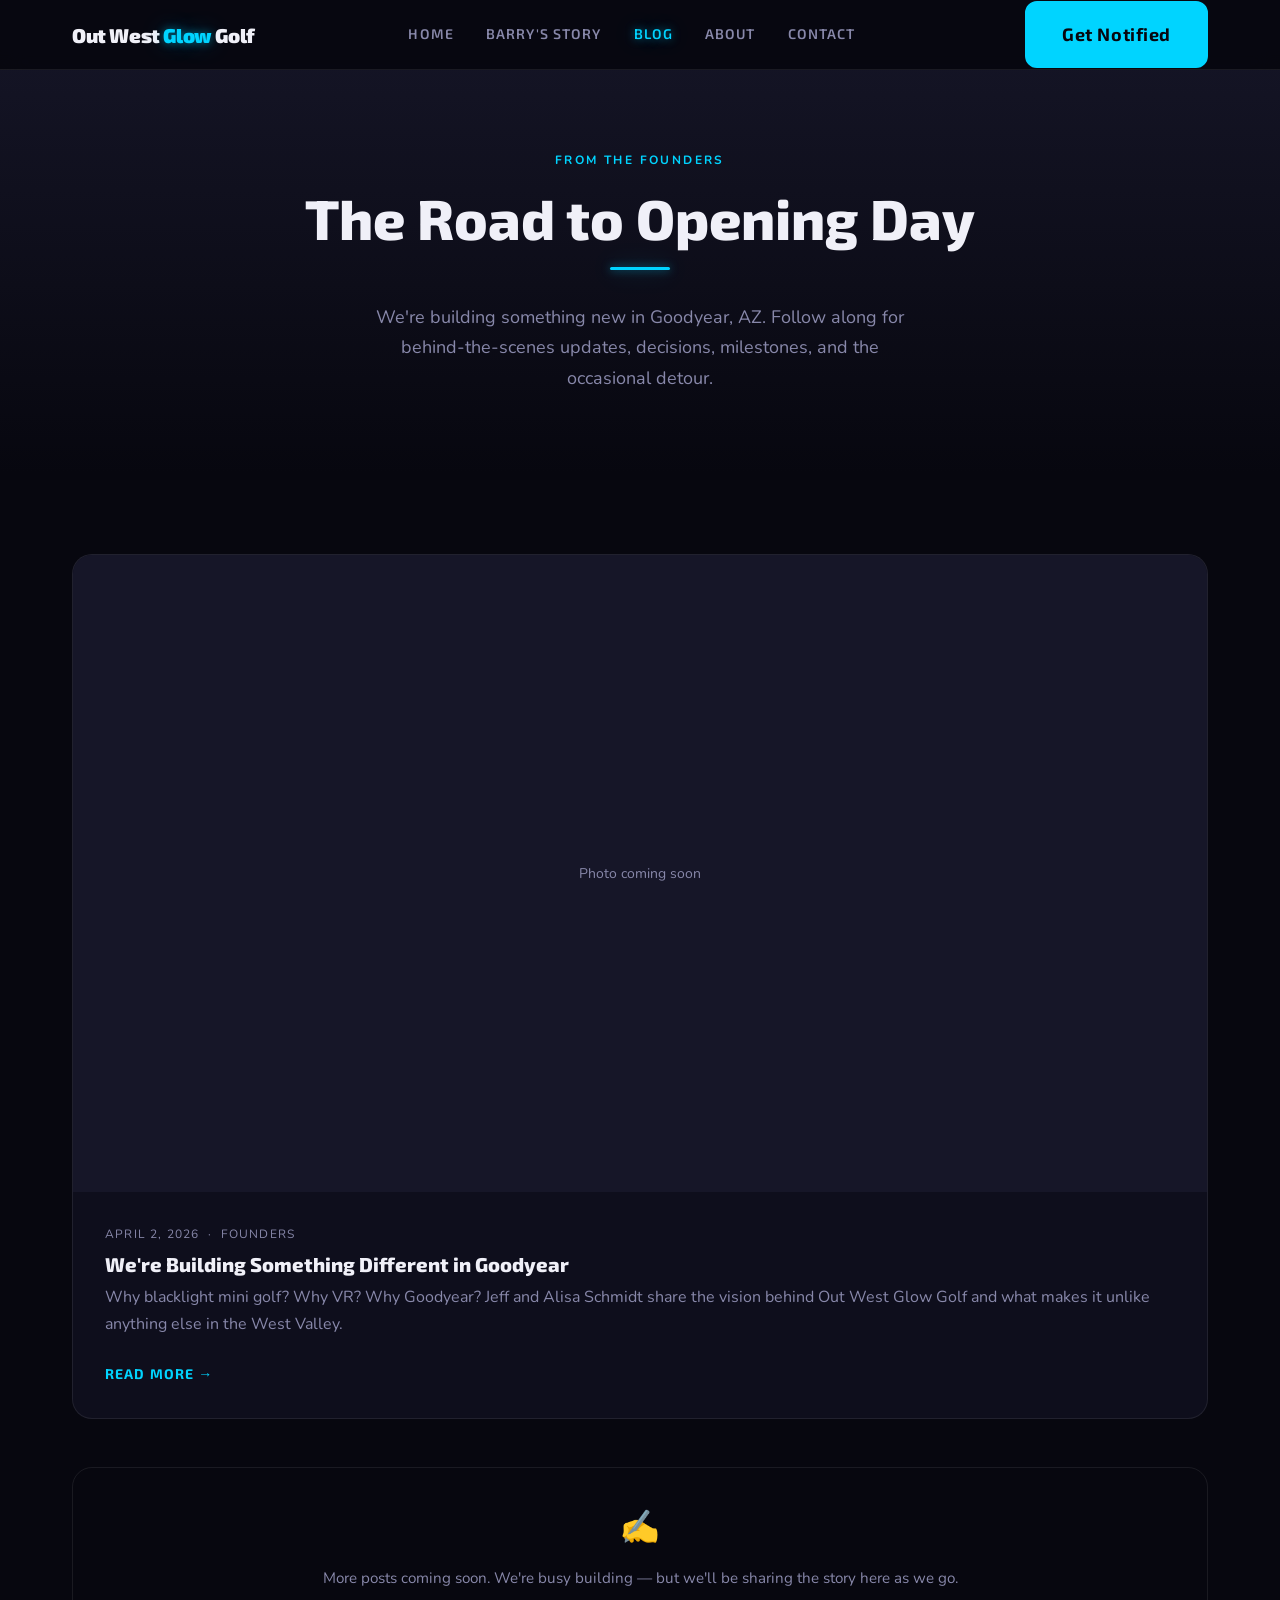
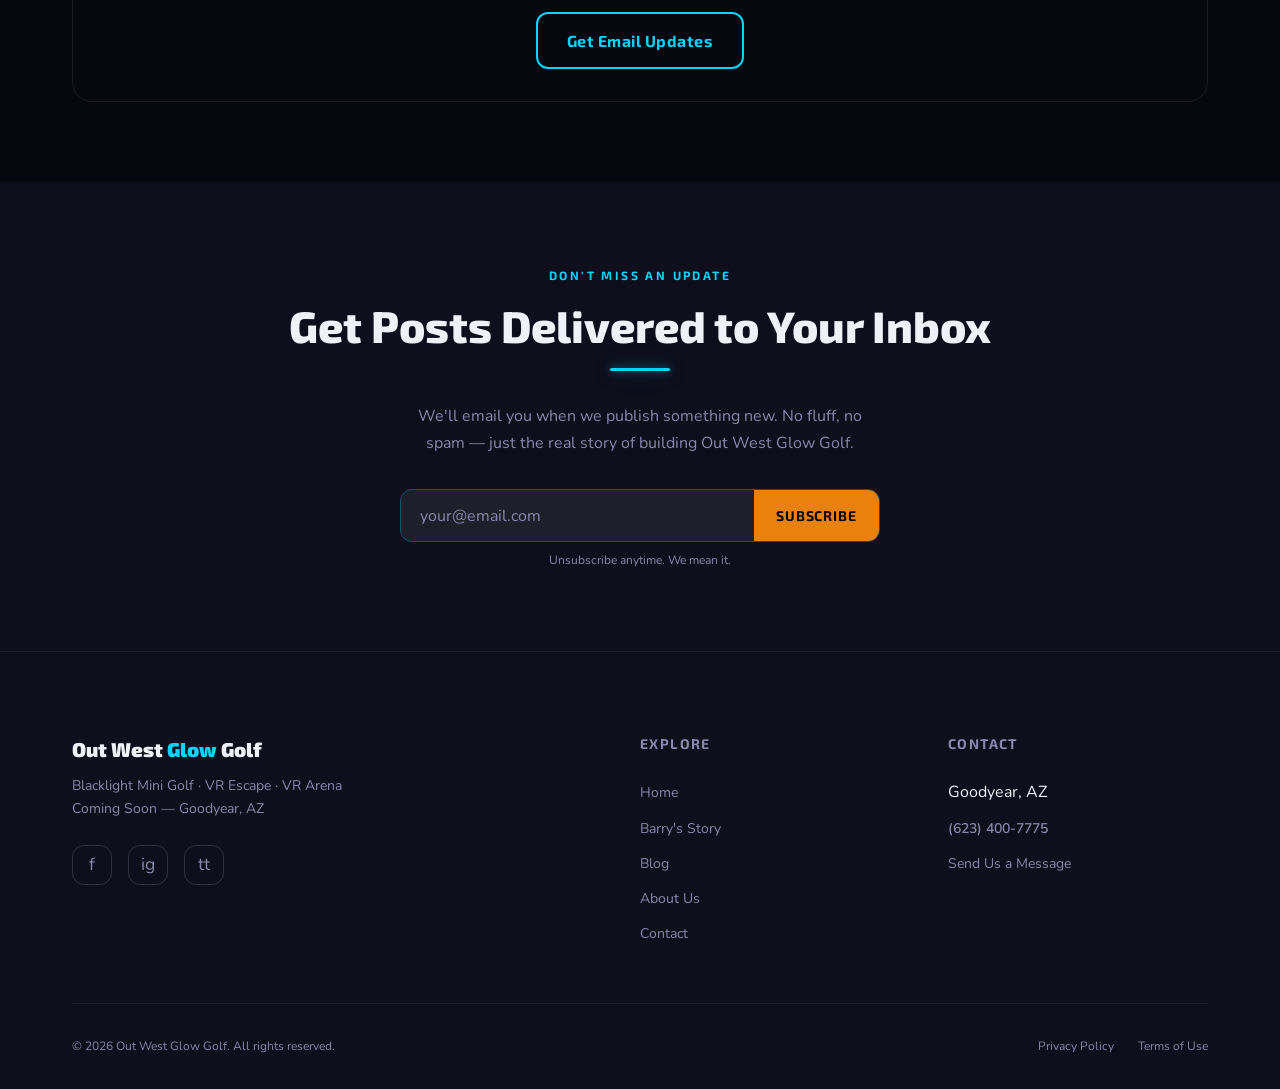
==== blog/index.html @ bdede393 "Initial site build for Out West Glow Golf Full static site with dark blacklight theme, mobile-first " ====
<!DOCTYPE html>
<html lang="en">
<head>
  <meta charset="UTF-8" />
  <meta name="viewport" content="width=device-width, initial-scale=1.0" />

  <!-- ── SEO ──────────────────────────────────────────────────── -->
  <title>Blog | Out West Glow Golf | Goodyear, AZ</title>
  <meta name="description" content="Follow the journey as Jeff and Alisa Schmidt build Out West Glow Golf — a blacklight mini golf and VR entertainment venue coming soon to Goodyear, AZ. Behind-the-scenes updates, news, and stories." />
  <meta name="robots" content="index, follow" />
  <link rel="canonical" href="https://www.outwestglowgolf.com/blog/" />

  <!-- ── Open Graph ────────────────────────────────────────────── -->
  <meta property="og:type"        content="website" />
  <meta property="og:url"         content="https://www.outwestglowgolf.com/blog/" />
  <meta property="og:title"       content="Blog | Out West Glow Golf — Goodyear, AZ" />
  <meta property="og:description" content="Follow the journey as we build blacklight mini golf and VR experiences in Goodyear, AZ." />

  <!-- ── Styles ────────────────────────────────────────────────── -->
  <link rel="stylesheet" href="../css/variables.css" />
  <link rel="stylesheet" href="../css/main.css" />
  <link rel="stylesheet" href="../css/animations.css" />
</head>
<body>

  <!-- ═══════════════════════════════════════════════════════════
       NAVIGATION
       ═══════════════════════════════════════════════════════════ -->
  <nav class="nav" role="navigation" aria-label="Main navigation">
    <div class="nav__inner">
      <a href="../index.html" class="nav__logo" aria-label="Out West Glow Golf Home">
        <span class="nav__logo-text">Out West <span>Glow</span> Golf</span>
      </a>
      <ul class="nav__links" role="list">
        <li><a href="../index.html">Home</a></li>
        <li><a href="../barry.html">Barry's Story</a></li>
        <li><a href="../blog/index.html" class="active">Blog</a></li>
        <li><a href="../about.html">About</a></li>
        <li><a href="../contact.html">Contact</a></li>
      </ul>
      <a href="../contact.html" class="btn btn--cta nav__cta">Get Notified</a>
      <button class="nav__hamburger" aria-label="Open menu" aria-expanded="false">
        <span></span><span></span><span></span>
      </button>
    </div>
  </nav>

  <div class="nav__mobile" role="dialog" aria-label="Mobile navigation">
    <a href="../index.html">Home</a>
    <a href="../barry.html">Barry's Story</a>
    <a href="../blog/index.html">Blog</a>
    <a href="../about.html">About</a>
    <a href="../contact.html">Contact</a>
    <a href="../contact.html" class="btn btn--cta">Get Notified</a>
  </div>

  <main>

    <!-- ═══════════════════════════════════════════════════════════
         PAGE HEADER
         ═══════════════════════════════════════════════════════════ -->
    <header class="page-header">
      <p class="page-header__eyebrow">From the Founders</p>
      <h1 class="page-header__title">The Road to Opening Day</h1>
      <span class="neon-line" aria-hidden="true"></span>
      <p class="page-header__subtitle">
        We're building something new in Goodyear, AZ. Follow along for behind-the-scenes
        updates, decisions, milestones, and the occasional detour.
      </p>
    </header>

    <!-- ═══════════════════════════════════════════════════════════
         BLOG POST LISTING
         To add a new post: copy one .blog-card article block,
         update the href, title, excerpt, and date.
         ═══════════════════════════════════════════════════════════ -->
    <section class="section" aria-labelledby="posts-title">
      <div class="container">
        <h2 class="visually-hidden" id="posts-title">All posts</h2>

        <div class="grid-3 reveal-group">

          <!-- ── POST 1 ── -->
          <article class="blog-card reveal">
            <div class="blog-card__image">
              <!-- <img src="../images/blog-welcome.jpg" alt="Jeff and Alisa Schmidt, founders of Out West Glow Golf" /> -->
              <span style="padding:2rem;color:var(--text-muted);font-size:0.875rem;text-align:center;">Photo coming soon</span>
            </div>
            <div class="blog-card__body">
              <p class="blog-card__meta">April 2, 2026 &nbsp;·&nbsp; Founders</p>
              <h3 class="blog-card__title">
                <a href="posts/welcome-to-out-west-glow-golf.html">
                  We're Building Something Different in Goodyear
                </a>
              </h3>
              <p class="blog-card__excerpt">
                Why blacklight mini golf? Why VR? Why Goodyear? Jeff and Alisa Schmidt
                share the vision behind Out West Glow Golf and what makes it unlike
                anything else in the West Valley.
              </p>
              <a href="posts/welcome-to-out-west-glow-golf.html" class="blog-card__read-more">Read More →</a>
            </div>
          </article>

          <!-- ── FUTURE POSTS placeholder ──
               Copy the article.blog-card block above for each new post.
               Suggested upcoming post topics:
                 - "Why We Chose VRCave for Our Escape Room"
                 - "Designing the Course: A Western Desert Theme That Actually Works"
                 - "What Barry the Burro Taught Us About Our Brand"
                 - "Choosing a Location: The West Valley Decision"
                 - "What to Expect at Out West Glow Golf on Opening Day"
          -->

        </div>

        <!-- Empty state — remove once more posts are added -->
        <div class="text-center" style="margin-top:3rem;padding:2rem;border:1px solid var(--border-subtle);border-radius:var(--radius-lg);" aria-live="polite">
          <p style="font-size:2rem;margin-bottom:0.75rem;" aria-hidden="true">✍️</p>
          <p style="color:var(--text-muted);font-size:0.95rem;">
            More posts coming soon. We're busy building — but we'll be sharing the story here as we go.
          </p>
          <a href="../contact.html" class="btn btn--outline" style="margin-top:1.25rem;">Get Email Updates</a>
        </div>

      </div>
    </section>

    <!-- ═══════════════════════════════════════════════════════════
         EMAIL SIGNUP
         ═══════════════════════════════════════════════════════════ -->
    <section class="section section--dark" aria-labelledby="blog-cta-title">
      <div class="container text-center">
        <div class="reveal">
          <p class="section-header__eyebrow">Don't Miss an Update</p>
          <h2 class="section-header__title" id="blog-cta-title">Get Posts Delivered to Your Inbox</h2>
          <span class="neon-line" aria-hidden="true"></span>
          <p style="color:var(--text-muted);margin-bottom:2rem;max-width:460px;margin-inline:auto;">
            We'll email you when we publish something new. No fluff, no spam —
            just the real story of building Out West Glow Golf.
          </p>
          <form class="email-signup" aria-label="Blog update signup">
            <input
              type="email"
              class="email-signup__input"
              placeholder="your@email.com"
              autocomplete="email"
              aria-label="Email address"
              required
            />
            <button type="submit" class="email-signup__btn">Subscribe</button>
          </form>
          <p class="email-signup__note">Unsubscribe anytime. We mean it.</p>
        </div>
      </div>
    </section>

  </main>

  <!-- ═══════════════════════════════════════════════════════════
       FOOTER
       ═══════════════════════════════════════════════════════════ -->
  <footer class="footer" role="contentinfo">
    <div class="container">
      <div class="footer__grid">
        <div>
          <p class="footer__brand-name">Out West <span>Glow</span> Golf</p>
          <p class="footer__tagline">Blacklight Mini Golf · VR Escape · VR Arena<br />Coming Soon — Goodyear, AZ</p>
          <div class="footer__social" aria-label="Social media links">
            <a href="#" aria-label="Facebook" rel="noopener">f</a>
            <a href="#" aria-label="Instagram" rel="noopener">ig</a>
            <a href="#" aria-label="TikTok" rel="noopener">tt</a>
          </div>
        </div>
        <div>
          <p class="footer__col-title">Explore</p>
          <ul class="footer__links" role="list">
            <li><a href="../index.html">Home</a></li>
            <li><a href="../barry.html">Barry's Story</a></li>
            <li><a href="../blog/index.html">Blog</a></li>
            <li><a href="../about.html">About Us</a></li>
            <li><a href="../contact.html">Contact</a></li>
          </ul>
        </div>
        <div>
          <p class="footer__col-title">Contact</p>
          <ul class="footer__links" role="list">
            <li>Goodyear, AZ</li>
            <li><a href="#" class="phone-link" data-p="NjIzLTQwMC03Nzc1" aria-label="Call Out West Glow Golf">Loading...</a></li>
            <li><a href="../contact.html">Send Us a Message</a></li>
          </ul>
        </div>
      </div>
      <div class="footer__bottom">
        <p class="footer__copy">&copy; <span id="year"></span> Out West Glow Golf. All rights reserved.</p>
        <nav class="footer__legal" aria-label="Legal links">
          <a href="#">Privacy Policy</a>
          <a href="#">Terms of Use</a>
        </nav>
      </div>
    </div>
  </footer>

  <script src="../js/main.js"></script>
  <script>document.getElementById('year').textContent = new Date().getFullYear();</script>
</body>
</html>
---- css/variables.css ----
/*
 * =============================================================
 *  OUT WEST GLOW GOLF — COLOR SCHEME & DESIGN TOKENS
 *  ─────────────────────────────────────────────────────────────
 *  TO RETHEME THE ENTIRE SITE: edit ONLY this file.
 *  Every color, glow, and font in the site references these
 *  CSS custom properties.
 *
 *  CURRENT STATUS: PLACEHOLDER COLORS — NOT FINAL
 *  Replace the values below once the official palette is chosen.
 * =============================================================
 */

:root {

  /* ─────────────────────────────────────────────
     BACKGROUNDS
     Dark theme required for blacklight/glow look
     ───────────────────────────────────────────── */
  --bg-base:        #07070f;   /* Page background — deepest dark */
  --bg-surface:     #0e0e1c;   /* Card / section background */
  --bg-elevated:    #161628;   /* Hover states, dropdowns */
  --bg-overlay:     rgba(7, 7, 15, 0.88); /* Hero overlays, modals */

  /* ─────────────────────────────────────────────
     BRAND COLORS — PLACEHOLDER — NOT FINAL
     Suggested starting point: desert sunset palette
     Options to explore:
       • Turquoise + Terracotta (Southwest traditional)
       • Electric Blue + Warm Gold (premium blacklight)
       • Neon Green + Deep Purple (classic glow golf)
     ───────────────────────────────────────────── */
  --brand-primary:    #e8820c;   /* PLACEHOLDER: warm amber / desert orange */
  --brand-secondary:  #7c3aed;   /* PLACEHOLDER: deep UV purple */
  --brand-accent:     #00d4ff;   /* PLACEHOLDER: neon cyan / blacklight glow */
  --brand-highlight:  #ff4f8b;   /* PLACEHOLDER: hot pink pop accent */

  /* ─────────────────────────────────────────────
     GLOW / NEON EFFECTS
     Shadow values for text-shadow and box-shadow
     ───────────────────────────────────────────── */
  --glow-primary:   0 0 8px rgba(232, 130, 12, 0.5),
                    0 0 24px rgba(232, 130, 12, 0.3);
  --glow-secondary: 0 0 8px rgba(124, 58, 237, 0.5),
                    0 0 24px rgba(124, 58, 237, 0.3);
  --glow-accent:    0 0 8px rgba(0, 212, 255, 0.5),
                    0 0 24px rgba(0, 212, 255, 0.3);
  --glow-white:     0 0 8px rgba(255, 255, 255, 0.4),
                    0 0 20px rgba(255, 255, 255, 0.2);

  /* ─────────────────────────────────────────────
     TEXT
     ───────────────────────────────────────────── */
  --text-primary:   #f0f0f8;   /* Main body text */
  --text-muted:     #8888aa;   /* Secondary / helper text */
  --text-faint:     #44445a;   /* Dividers, placeholders */
  --text-inverse:   #07070f;   /* Text on light/colored backgrounds */
  --text-link:      var(--brand-accent);

  /* ─────────────────────────────────────────────
     BUTTONS
     ───────────────────────────────────────────── */
  --btn-primary-bg:    var(--brand-primary);
  --btn-primary-text:  var(--text-inverse);
  --btn-primary-hover: #ff9a20;   /* Lighter on hover */

  --btn-secondary-bg:    transparent;
  --btn-secondary-border: var(--brand-accent);
  --btn-secondary-text:   var(--brand-accent);
  --btn-secondary-hover-bg: rgba(0, 212, 255, 0.12);

  --btn-cta-bg:    var(--brand-accent);
  --btn-cta-text:  var(--text-inverse);
  --btn-cta-hover: #33dcff;

  /* ─────────────────────────────────────────────
     UI ELEMENTS
     ───────────────────────────────────────────── */
  --border-subtle:  rgba(255, 255, 255, 0.08);
  --border-visible: rgba(255, 255, 255, 0.15);
  --border-accent:  rgba(0, 212, 255, 0.35);

  --radius-sm:  6px;
  --radius-md:  12px;
  --radius-lg:  20px;
  --radius-xl:  32px;

  /* ─────────────────────────────────────────────
     TYPOGRAPHY
     ───────────────────────────────────────────── */
  --font-display: 'Exo 2', 'Arial Black', sans-serif;  /* Headlines */
  --font-body:    'Nunito', 'Segoe UI', sans-serif;     /* Body text */
  --font-mono:    'Courier New', monospace;

  --text-xs:   0.75rem;   /*  12px */
  --text-sm:   0.875rem;  /*  14px */
  --text-base: 1rem;      /*  16px */
  --text-lg:   1.125rem;  /*  18px */
  --text-xl:   1.25rem;   /*  20px */
  --text-2xl:  1.5rem;    /*  24px */
  --text-3xl:  1.875rem;  /*  30px */
  --text-4xl:  2.25rem;   /*  36px */
  --text-5xl:  3rem;      /*  48px */
  --text-6xl:  3.75rem;   /*  60px */

  /* ─────────────────────────────────────────────
     SPACING
     ───────────────────────────────────────────── */
  --space-xs:  0.5rem;
  --space-sm:  1rem;
  --space-md:  1.5rem;
  --space-lg:  2rem;
  --space-xl:  3rem;
  --space-2xl: 5rem;
  --space-3xl: 8rem;

  --section-py: var(--space-2xl);  /* Vertical padding for page sections */
  --max-width:  1200px;
  --content-width: 780px;

  /* ─────────────────────────────────────────────
     TRANSITIONS
     ───────────────────────────────────────────── */
  --transition-fast:   150ms ease;
  --transition-base:   250ms ease;
  --transition-slow:   400ms ease;

  /* ─────────────────────────────────────────────
     NAV
     ───────────────────────────────────────────── */
  --nav-height: 70px;
  --nav-bg:     rgba(7, 7, 15, 0.95);
  --nav-border: var(--border-subtle);

}
---- css/main.css ----
/* ============================================================
 *  OUT WEST GLOW GOLF — MAIN STYLESHEET
 *  All color values come from variables.css — do not hardcode
 *  colors here. To retheme the site, edit variables.css only.
 * ============================================================ */

@import url('https://fonts.googleapis.com/css2?family=Exo+2:wght@400;600;700;800;900&family=Nunito:wght@400;500;600;700&display=swap');
@import url('variables.css');

/* ─────────────────────────────────────────────────────────────
   RESET & BASE
   ───────────────────────────────────────────────────────────── */
*, *::before, *::after {
  box-sizing: border-box;
  margin: 0;
  padding: 0;
}

html {
  scroll-behavior: smooth;
  font-size: 16px;
}

body {
  font-family: var(--font-body);
  font-size: var(--text-base);
  color: var(--text-primary);
  background-color: var(--bg-base);
  line-height: 1.7;
  overflow-x: hidden;
}

img {
  max-width: 100%;
  height: auto;
  display: block;
}

a {
  color: var(--text-link);
  text-decoration: none;
  transition: color var(--transition-fast);
}

a:hover {
  color: var(--brand-accent);
}

ul {
  list-style: none;
}

/* ─────────────────────────────────────────────────────────────
   TYPOGRAPHY HELPERS
   ───────────────────────────────────────────────────────────── */
h1, h2, h3, h4, h5, h6 {
  font-family: var(--font-display);
  font-weight: 800;
  line-height: 1.15;
  color: var(--text-primary);
}

.glow-text {
  color: var(--brand-accent);
  text-shadow: var(--glow-accent);
}

.glow-primary {
  color: var(--brand-primary);
  text-shadow: var(--glow-primary);
}

.text-muted {
  color: var(--text-muted);
}

.text-center { text-align: center; }
.text-left   { text-align: left;   }

/* ─────────────────────────────────────────────────────────────
   LAYOUT
   ───────────────────────────────────────────────────────────── */
.container {
  width: 100%;
  max-width: var(--max-width);
  margin-inline: auto;
  padding-inline: var(--space-lg);
}

.container--narrow {
  max-width: var(--content-width);
  margin-inline: auto;
  padding-inline: var(--space-lg);
}

.section {
  padding-block: var(--section-py);
}

.section--dark {
  background-color: var(--bg-surface);
}

.section--accent {
  background-color: var(--bg-elevated);
}

/* Grid helpers */
.grid-2 {
  display: grid;
  grid-template-columns: repeat(auto-fit, minmax(280px, 1fr));
  gap: var(--space-lg);
}

.grid-3 {
  display: grid;
  grid-template-columns: repeat(auto-fit, minmax(240px, 1fr));
  gap: var(--space-lg);
}

.grid-4 {
  display: grid;
  grid-template-columns: repeat(auto-fit, minmax(200px, 1fr));
  gap: var(--space-md);
}

/* ─────────────────────────────────────────────────────────────
   BUTTONS
   ───────────────────────────────────────────────────────────── */
.btn {
  display: inline-flex;
  align-items: center;
  gap: 0.5rem;
  font-family: var(--font-display);
  font-weight: 700;
  font-size: var(--text-base);
  padding: 0.8rem 1.8rem;
  border-radius: var(--radius-md);
  border: 2px solid transparent;
  cursor: pointer;
  transition: all var(--transition-base);
  text-decoration: none;
  white-space: nowrap;
  letter-spacing: 0.03em;
}

.btn--primary {
  background-color: var(--btn-primary-bg);
  color: var(--btn-primary-text);
  border-color: var(--btn-primary-bg);
}

.btn--primary:hover {
  background-color: var(--btn-primary-hover);
  border-color: var(--btn-primary-hover);
  color: var(--btn-primary-text);
  box-shadow: var(--glow-primary);
  transform: translateY(-2px);
}

.btn--cta {
  background-color: var(--btn-cta-bg);
  color: var(--btn-cta-text);
  border-color: var(--btn-cta-bg);
  font-size: var(--text-lg);
  padding: 1rem 2.2rem;
}

.btn--cta:hover {
  background-color: var(--btn-cta-hover);
  border-color: var(--btn-cta-hover);
  color: var(--btn-cta-text);
  box-shadow: var(--glow-accent);
  transform: translateY(-2px);
}

.btn--outline {
  background-color: var(--btn-secondary-bg);
  color: var(--btn-secondary-text);
  border-color: var(--btn-secondary-border);
}

.btn--outline:hover {
  background-color: var(--btn-secondary-hover-bg);
  color: var(--btn-secondary-text);
  box-shadow: var(--glow-accent);
  transform: translateY(-2px);
}

.btn--ghost {
  background: transparent;
  color: var(--text-muted);
  border-color: var(--border-visible);
}

.btn--ghost:hover {
  color: var(--text-primary);
  border-color: var(--brand-accent);
}

/* ─────────────────────────────────────────────────────────────
   NAVIGATION
   ───────────────────────────────────────────────────────────── */
.nav {
  position: fixed;
  top: 0;
  left: 0;
  right: 0;
  z-index: 1000;
  height: var(--nav-height);
  background-color: var(--nav-bg);
  border-bottom: 1px solid var(--nav-border);
  backdrop-filter: blur(12px);
  -webkit-backdrop-filter: blur(12px);
  transition: background-color var(--transition-base),
              border-color var(--transition-base);
}

.nav.scrolled {
  background-color: rgba(7, 7, 15, 0.98);
  border-bottom-color: var(--border-accent);
}

.nav__inner {
  display: flex;
  align-items: center;
  justify-content: space-between;
  height: 100%;
  max-width: var(--max-width);
  margin-inline: auto;
  padding-inline: var(--space-lg);
}

.nav__logo {
  display: flex;
  align-items: center;
  gap: 0.75rem;
  font-family: var(--font-display);
  font-weight: 900;
  font-size: var(--text-xl);
  color: var(--text-primary);
  text-decoration: none;
  letter-spacing: -0.02em;
}

.nav__logo-img {
  height: 44px;
  width: auto;
}

.nav__logo-text span {
  color: var(--brand-accent);
  text-shadow: var(--glow-accent);
}

.nav__links {
  display: flex;
  align-items: center;
  gap: var(--space-lg);
}

.nav__links a {
  font-family: var(--font-display);
  font-weight: 600;
  font-size: var(--text-sm);
  color: var(--text-muted);
  text-transform: uppercase;
  letter-spacing: 0.08em;
  transition: color var(--transition-fast);
}

.nav__links a:hover,
.nav__links a.active {
  color: var(--brand-accent);
  text-shadow: var(--glow-accent);
}

.nav__cta {
  margin-left: var(--space-sm);
}

/* Hamburger */
.nav__hamburger {
  display: none;
  flex-direction: column;
  justify-content: space-between;
  width: 28px;
  height: 20px;
  cursor: pointer;
  background: none;
  border: none;
  padding: 0;
}

.nav__hamburger span {
  display: block;
  width: 100%;
  height: 2px;
  background-color: var(--text-primary);
  border-radius: 2px;
  transition: all var(--transition-base);
}

.nav__hamburger.open span:nth-child(1) {
  transform: translateY(9px) rotate(45deg);
}
.nav__hamburger.open span:nth-child(2) {
  opacity: 0;
}
.nav__hamburger.open span:nth-child(3) {
  transform: translateY(-9px) rotate(-45deg);
}

/* Mobile menu */
.nav__mobile {
  display: none;
  position: fixed;
  top: var(--nav-height);
  left: 0;
  right: 0;
  background-color: rgba(7, 7, 15, 0.98);
  backdrop-filter: blur(12px);
  border-bottom: 1px solid var(--border-accent);
  padding: var(--space-lg);
  z-index: 999;
}

.nav__mobile.open {
  display: block;
}

.nav__mobile a {
  display: block;
  font-family: var(--font-display);
  font-weight: 700;
  font-size: var(--text-xl);
  color: var(--text-primary);
  padding: 0.75rem 0;
  border-bottom: 1px solid var(--border-subtle);
  transition: color var(--transition-fast);
}

.nav__mobile a:last-child {
  border-bottom: none;
}

.nav__mobile a:hover {
  color: var(--brand-accent);
}

.nav__mobile .btn {
  width: 100%;
  justify-content: center;
  margin-top: var(--space-md);
}

/* ─────────────────────────────────────────────────────────────
   HERO — HOME PAGE
   ───────────────────────────────────────────────────────────── */
.hero {
  position: relative;
  min-height: 100vh;
  display: flex;
  align-items: center;
  justify-content: center;
  text-align: center;
  padding-top: var(--nav-height);
  overflow: hidden;
}

/* Hero background — replaced with real photo when available */
.hero__bg {
  position: absolute;
  inset: 0;
  background:
    linear-gradient(
      to bottom,
      rgba(7, 7, 15, 0.6) 0%,
      rgba(7, 7, 15, 0.5) 40%,
      rgba(7, 7, 15, 0.85) 100%
    ),
    /* Placeholder gradient — replace with background-image: url('../images/hero.jpg') */
    radial-gradient(ellipse at 30% 50%, rgba(124, 58, 237, 0.25) 0%, transparent 60%),
    radial-gradient(ellipse at 70% 30%, rgba(0, 212, 255, 0.15) 0%, transparent 60%),
    radial-gradient(ellipse at 50% 80%, rgba(232, 130, 12, 0.2) 0%, transparent 60%),
    #07070f;
  z-index: 0;
}

/* When real hero image is ready, replace the radial-gradient lines above with:
   background-image: url('../images/hero.jpg');
   background-size: cover;
   background-position: center;
*/

.hero__content {
  position: relative;
  z-index: 1;
  padding: var(--space-xl) var(--space-lg);
  max-width: 860px;
}

.hero__eyebrow {
  display: inline-block;
  font-family: var(--font-display);
  font-size: var(--text-sm);
  font-weight: 700;
  letter-spacing: 0.2em;
  text-transform: uppercase;
  color: var(--brand-accent);
  text-shadow: var(--glow-accent);
  margin-bottom: var(--space-md);
  border: 1px solid var(--border-accent);
  padding: 0.35rem 1rem;
  border-radius: var(--radius-xl);
  background: rgba(0, 212, 255, 0.08);
}

.hero__title {
  font-size: clamp(2.5rem, 7vw, 4.5rem);
  font-weight: 900;
  line-height: 1.05;
  margin-bottom: var(--space-md);
  letter-spacing: -0.02em;
}

.hero__title .highlight {
  color: var(--brand-accent);
  text-shadow: var(--glow-accent);
}

.hero__subtitle {
  font-size: clamp(1rem, 2.5vw, 1.25rem);
  color: var(--text-muted);
  max-width: 600px;
  margin-inline: auto;
  margin-bottom: var(--space-xl);
}

.hero__actions {
  display: flex;
  gap: var(--space-md);
  justify-content: center;
  flex-wrap: wrap;
  margin-bottom: var(--space-xl);
}

/* Coming soon badge */
.coming-soon-badge {
  display: inline-flex;
  align-items: center;
  gap: 0.5rem;
  background: rgba(232, 130, 12, 0.12);
  border: 1px solid rgba(232, 130, 12, 0.4);
  color: var(--brand-primary);
  font-family: var(--font-display);
  font-size: var(--text-sm);
  font-weight: 700;
  letter-spacing: 0.1em;
  text-transform: uppercase;
  padding: 0.4rem 1rem;
  border-radius: var(--radius-xl);
  margin-bottom: var(--space-md);
}

.coming-soon-badge::before {
  content: '';
  width: 8px;
  height: 8px;
  background: var(--brand-primary);
  border-radius: 50%;
  animation: pulse 2s infinite;
}

@keyframes pulse {
  0%, 100% { opacity: 1; box-shadow: 0 0 0 0 rgba(232, 130, 12, 0.6); }
  50%       { opacity: 0.7; box-shadow: 0 0 0 6px rgba(232, 130, 12, 0); }
}

/* ─────────────────────────────────────────────────────────────
   EMAIL SIGNUP FORM (Hero / CTA sections)
   ───────────────────────────────────────────────────────────── */
.email-signup {
  display: flex;
  gap: 0;
  max-width: 480px;
  margin-inline: auto;
  border-radius: var(--radius-md);
  overflow: hidden;
  border: 1px solid var(--border-accent);
}

.email-signup__input {
  flex: 1;
  background: rgba(255, 255, 255, 0.07);
  border: none;
  padding: 0.9rem 1.2rem;
  color: var(--text-primary);
  font-family: var(--font-body);
  font-size: var(--text-base);
  outline: none;
}

.email-signup__input::placeholder {
  color: var(--text-muted);
}

.email-signup__btn {
  background: var(--brand-primary);
  color: var(--text-inverse);
  border: none;
  padding: 0.9rem 1.4rem;
  font-family: var(--font-display);
  font-weight: 700;
  font-size: var(--text-sm);
  text-transform: uppercase;
  letter-spacing: 0.06em;
  cursor: pointer;
  transition: background-color var(--transition-fast);
  white-space: nowrap;
}

.email-signup__btn:hover {
  background-color: var(--btn-primary-hover);
}

.email-signup__note {
  font-size: var(--text-xs);
  color: var(--text-muted);
  margin-top: 0.5rem;
  text-align: center;
}

/* ─────────────────────────────────────────────────────────────
   SECTION HEADERS
   ───────────────────────────────────────────────────────────── */
.section-header {
  text-align: center;
  margin-bottom: var(--space-2xl);
}

.section-header__eyebrow {
  display: inline-block;
  font-family: var(--font-display);
  font-size: var(--text-xs);
  font-weight: 700;
  letter-spacing: 0.2em;
  text-transform: uppercase;
  color: var(--brand-accent);
  margin-bottom: var(--space-sm);
}

.section-header__title {
  font-size: clamp(1.75rem, 4vw, 2.75rem);
  margin-bottom: var(--space-sm);
}

.section-header__subtitle {
  font-size: var(--text-lg);
  color: var(--text-muted);
  max-width: 580px;
  margin-inline: auto;
}

/* ─────────────────────────────────────────────────────────────
   ATTRACTION CARDS
   ───────────────────────────────────────────────────────────── */
.card {
  background: var(--bg-surface);
  border: 1px solid var(--border-subtle);
  border-radius: var(--radius-lg);
  padding: var(--space-xl);
  transition: border-color var(--transition-base),
              transform var(--transition-base),
              box-shadow var(--transition-base);
}

.card:hover {
  border-color: var(--border-accent);
  transform: translateY(-4px);
  box-shadow: 0 12px 40px rgba(0, 0, 0, 0.4),
              0 0 20px rgba(0, 212, 255, 0.08);
}

.card__icon {
  font-size: 2.5rem;
  margin-bottom: var(--space-md);
  display: block;
}

.card__title {
  font-size: var(--text-xl);
  margin-bottom: var(--space-xs);
}

.card__body {
  color: var(--text-muted);
  font-size: var(--text-base);
}

/* ─────────────────────────────────────────────────────────────
   IMAGE SLIDESHOW (ready for photos — currently hidden)
   Uncomment .slideshow display in main content when images exist
   ───────────────────────────────────────────────────────────── */
.slideshow {
  position: relative;
  overflow: hidden;
  border-radius: var(--radius-lg);
  aspect-ratio: 16 / 7;
  background: var(--bg-elevated);
  /* display: none; -- remove this when images are ready */
}

.slideshow__track {
  display: flex;
  height: 100%;
  transition: transform var(--transition-slow);
}

.slideshow__slide {
  flex: 0 0 100%;
  position: relative;
  overflow: hidden;
}

.slideshow__slide img {
  width: 100%;
  height: 100%;
  object-fit: cover;
}

.slideshow__nav {
  position: absolute;
  bottom: var(--space-md);
  left: 50%;
  transform: translateX(-50%);
  display: flex;
  gap: 0.5rem;
  z-index: 2;
}

.slideshow__dot {
  width: 10px;
  height: 10px;
  border-radius: 50%;
  background: rgba(255, 255, 255, 0.4);
  border: none;
  cursor: pointer;
  transition: background-color var(--transition-fast),
              transform var(--transition-fast);
}

.slideshow__dot.active,
.slideshow__dot:hover {
  background: var(--brand-accent);
  transform: scale(1.3);
}

.slideshow__btn {
  position: absolute;
  top: 50%;
  transform: translateY(-50%);
  background: rgba(7, 7, 15, 0.7);
  border: 1px solid var(--border-visible);
  color: var(--text-primary);
  font-size: 1.25rem;
  width: 44px;
  height: 44px;
  border-radius: 50%;
  cursor: pointer;
  display: flex;
  align-items: center;
  justify-content: center;
  transition: all var(--transition-fast);
  z-index: 2;
}

.slideshow__btn:hover {
  background: var(--brand-accent);
  color: var(--text-inverse);
  border-color: var(--brand-accent);
}

.slideshow__btn--prev { left: var(--space-md); }
.slideshow__btn--next { right: var(--space-md); }

/* ─────────────────────────────────────────────────────────────
   MISSION STATEMENT
   ───────────────────────────────────────────────────────────── */
.mission {
  text-align: center;
  padding-block: var(--space-3xl);
}

.mission__quote {
  font-family: var(--font-display);
  font-size: clamp(1.4rem, 3.5vw, 2.2rem);
  font-weight: 700;
  color: var(--text-primary);
  max-width: 720px;
  margin-inline: auto;
  line-height: 1.4;
  position: relative;
}

.mission__quote::before,
.mission__quote::after {
  content: '"';
  color: var(--brand-accent);
  text-shadow: var(--glow-accent);
  font-size: 1.2em;
}

.mission__label {
  margin-top: var(--space-md);
  font-size: var(--text-sm);
  font-weight: 700;
  text-transform: uppercase;
  letter-spacing: 0.15em;
  color: var(--text-muted);
}

/* ─────────────────────────────────────────────────────────────
   BARRY THE BURRO TEASER
   ───────────────────────────────────────────────────────────── */
.barry-teaser {
  display: flex;
  align-items: center;
  gap: var(--space-xl);
  background: var(--bg-surface);
  border: 1px solid var(--border-subtle);
  border-radius: var(--radius-xl);
  padding: var(--space-xl);
  overflow: hidden;
}

.barry-teaser__image {
  flex: 0 0 auto;
  width: 180px;
  height: 180px;
  border-radius: var(--radius-lg);
  background: var(--bg-elevated);
  display: flex;
  align-items: center;
  justify-content: center;
  font-size: 5rem;
  border: 1px solid var(--border-visible);
}

.barry-teaser__content {
  flex: 1;
}

.barry-teaser__label {
  font-size: var(--text-xs);
  font-weight: 700;
  letter-spacing: 0.2em;
  text-transform: uppercase;
  color: var(--brand-primary);
  margin-bottom: var(--space-xs);
}

.barry-teaser__title {
  font-size: var(--text-3xl);
  margin-bottom: var(--space-sm);
}

.barry-teaser__excerpt {
  color: var(--text-muted);
  margin-bottom: var(--space-md);
}

/* ─────────────────────────────────────────────────────────────
   BLOG CARDS
   ───────────────────────────────────────────────────────────── */
.blog-card {
  background: var(--bg-surface);
  border: 1px solid var(--border-subtle);
  border-radius: var(--radius-lg);
  overflow: hidden;
  transition: border-color var(--transition-base),
              transform var(--transition-base);
  display: flex;
  flex-direction: column;
}

.blog-card:hover {
  border-color: var(--border-accent);
  transform: translateY(-4px);
}

.blog-card__image {
  aspect-ratio: 16 / 9;
  background: var(--bg-elevated);
  display: flex;
  align-items: center;
  justify-content: center;
  color: var(--text-faint);
  font-size: var(--text-sm);
}

.blog-card__image img {
  width: 100%;
  height: 100%;
  object-fit: cover;
}

.blog-card__body {
  padding: var(--space-lg);
  flex: 1;
  display: flex;
  flex-direction: column;
}

.blog-card__meta {
  font-size: var(--text-xs);
  color: var(--text-muted);
  margin-bottom: var(--space-xs);
  text-transform: uppercase;
  letter-spacing: 0.1em;
}

.blog-card__title {
  font-size: var(--text-xl);
  margin-bottom: var(--space-xs);
}

.blog-card__title a {
  color: var(--text-primary);
}

.blog-card__title a:hover {
  color: var(--brand-accent);
}

.blog-card__excerpt {
  color: var(--text-muted);
  flex: 1;
  margin-bottom: var(--space-md);
}

.blog-card__read-more {
  font-family: var(--font-display);
  font-weight: 700;
  font-size: var(--text-sm);
  color: var(--brand-accent);
  text-transform: uppercase;
  letter-spacing: 0.08em;
  align-self: flex-start;
}

.blog-card__read-more:hover {
  text-shadow: var(--glow-accent);
}

/* ─────────────────────────────────────────────────────────────
   BLOG POST (article page layout)
   ───────────────────────────────────────────────────────────── */
.post-header {
  text-align: center;
  padding: var(--space-3xl) var(--space-lg) var(--space-xl);
  margin-top: var(--nav-height);
  background: linear-gradient(to bottom, var(--bg-elevated), var(--bg-base));
}

.post-header__cat {
  font-size: var(--text-xs);
  font-weight: 700;
  letter-spacing: 0.2em;
  text-transform: uppercase;
  color: var(--brand-accent);
  margin-bottom: var(--space-sm);
}

.post-header__title {
  font-size: clamp(1.75rem, 4vw, 3rem);
  max-width: 760px;
  margin-inline: auto;
  margin-bottom: var(--space-md);
}

.post-header__meta {
  font-size: var(--text-sm);
  color: var(--text-muted);
}

.post-body {
  max-width: var(--content-width);
  margin-inline: auto;
  padding: var(--space-xl) var(--space-lg) var(--space-3xl);
}

.post-body p {
  margin-bottom: var(--space-md);
  color: var(--text-primary);
  font-size: var(--text-lg);
  line-height: 1.8;
}

.post-body h2 {
  font-size: var(--text-2xl);
  margin-top: var(--space-xl);
  margin-bottom: var(--space-sm);
}

.post-body h3 {
  font-size: var(--text-xl);
  margin-top: var(--space-lg);
  margin-bottom: var(--space-sm);
}

.post-body ul,
.post-body ol {
  margin-bottom: var(--space-md);
  padding-left: 1.5rem;
}

.post-body ul { list-style: disc; }
.post-body ol { list-style: decimal; }

.post-body li {
  margin-bottom: 0.4rem;
  color: var(--text-primary);
  font-size: var(--text-lg);
}

.post-body blockquote {
  border-left: 3px solid var(--brand-accent);
  padding-left: var(--space-lg);
  margin-block: var(--space-lg);
  font-style: italic;
  color: var(--text-muted);
  font-size: var(--text-xl);
}

/* ─────────────────────────────────────────────────────────────
   CONTACT FORM
   ───────────────────────────────────────────────────────────── */
.form-group {
  margin-bottom: var(--space-md);
}

.form-label {
  display: block;
  font-family: var(--font-display);
  font-weight: 700;
  font-size: var(--text-sm);
  color: var(--text-muted);
  text-transform: uppercase;
  letter-spacing: 0.08em;
  margin-bottom: 0.5rem;
}

.form-input,
.form-select,
.form-textarea {
  width: 100%;
  background: var(--bg-elevated);
  border: 1px solid var(--border-visible);
  border-radius: var(--radius-md);
  padding: 0.85rem 1rem;
  color: var(--text-primary);
  font-family: var(--font-body);
  font-size: var(--text-base);
  transition: border-color var(--transition-fast),
              box-shadow var(--transition-fast);
  outline: none;
}

.form-input:focus,
.form-select:focus,
.form-textarea:focus {
  border-color: var(--brand-accent);
  box-shadow: 0 0 0 3px rgba(0, 212, 255, 0.12);
}

.form-input::placeholder,
.form-textarea::placeholder {
  color: var(--text-faint);
}

.form-select {
  cursor: pointer;
  appearance: none;
  background-image: url("data:image/svg+xml,%3Csvg xmlns='http://www.w3.org/2000/svg' viewBox='0 0 24 24' fill='%238888aa'%3E%3Cpath d='M7 10l5 5 5-5H7z'/%3E%3C/svg%3E");
  background-repeat: no-repeat;
  background-position: right 0.75rem center;
  background-size: 1.25rem;
  padding-right: 2.5rem;
}

.form-select option {
  background: var(--bg-elevated);
  color: var(--text-primary);
}

.form-textarea {
  min-height: 140px;
  resize: vertical;
}

/* Honeypot — hidden from humans, trap for bots */
.form-honeypot {
  position: absolute;
  left: -9999px;
  opacity: 0;
  pointer-events: none;
  tab-index: -1;
}

.form-submit-row {
  display: flex;
  align-items: center;
  gap: var(--space-md);
  flex-wrap: wrap;
}

.form-status {
  padding: var(--space-md);
  border-radius: var(--radius-md);
  display: none;
  font-weight: 600;
}

.form-status.success {
  display: block;
  background: rgba(0, 212, 100, 0.12);
  border: 1px solid rgba(0, 212, 100, 0.3);
  color: #00d464;
}

.form-status.error {
  display: block;
  background: rgba(255, 60, 60, 0.1);
  border: 1px solid rgba(255, 60, 60, 0.3);
  color: #ff6b6b;
}

/* ─────────────────────────────────────────────────────────────
   PAGE HEADERS (non-home pages)
   ───────────────────────────────────────────────────────────── */
.page-header {
  padding-top: calc(var(--nav-height) + var(--space-2xl));
  padding-bottom: var(--space-2xl);
  text-align: center;
  background: linear-gradient(
    to bottom,
    var(--bg-elevated) 0%,
    var(--bg-base) 100%
  );
}

.page-header__eyebrow {
  font-size: var(--text-xs);
  font-weight: 700;
  letter-spacing: 0.2em;
  text-transform: uppercase;
  color: var(--brand-accent);
  margin-bottom: var(--space-sm);
}

.page-header__title {
  font-size: clamp(2rem, 5vw, 3.5rem);
  margin-bottom: var(--space-sm);
}

.page-header__subtitle {
  font-size: var(--text-lg);
  color: var(--text-muted);
  max-width: 560px;
  margin-inline: auto;
}

/* ─────────────────────────────────────────────────────────────
   DIVIDERS / DECORATIVE
   ───────────────────────────────────────────────────────────── */
.divider {
  border: none;
  border-top: 1px solid var(--border-subtle);
  margin-block: var(--space-xl);
}

.divider--glow {
  border-top-color: var(--brand-accent);
  box-shadow: 0 0 8px rgba(0, 212, 255, 0.3);
}

/* Decorative neon line accent */
.neon-line {
  display: block;
  width: 60px;
  height: 3px;
  background: var(--brand-accent);
  box-shadow: var(--glow-accent);
  border-radius: 3px;
  margin: var(--space-sm) auto var(--space-lg);
}

/* ─────────────────────────────────────────────────────────────
   FOOTER
   ───────────────────────────────────────────────────────────── */
.footer {
  background: var(--bg-surface);
  border-top: 1px solid var(--border-subtle);
  padding-top: var(--space-2xl);
  padding-bottom: var(--space-lg);
}

.footer__grid {
  display: grid;
  grid-template-columns: 2fr 1fr 1fr;
  gap: var(--space-xl);
  margin-bottom: var(--space-xl);
}

.footer__brand-name {
  font-family: var(--font-display);
  font-size: var(--text-xl);
  font-weight: 900;
  margin-bottom: var(--space-xs);
}

.footer__brand-name span {
  color: var(--brand-accent);
}

.footer__tagline {
  color: var(--text-muted);
  font-size: var(--text-sm);
  margin-bottom: var(--space-md);
}

.footer__social {
  display: flex;
  gap: var(--space-sm);
}

.footer__social a {
  display: flex;
  align-items: center;
  justify-content: center;
  width: 40px;
  height: 40px;
  border: 1px solid var(--border-visible);
  border-radius: var(--radius-md);
  color: var(--text-muted);
  font-size: 1.1rem;
  transition: all var(--transition-fast);
}

.footer__social a:hover {
  border-color: var(--brand-accent);
  color: var(--brand-accent);
  box-shadow: var(--glow-accent);
}

.footer__col-title {
  font-family: var(--font-display);
  font-size: var(--text-sm);
  font-weight: 700;
  text-transform: uppercase;
  letter-spacing: 0.1em;
  color: var(--text-muted);
  margin-bottom: var(--space-md);
}

.footer__links li {
  margin-bottom: 0.5rem;
}

.footer__links a {
  color: var(--text-muted);
  font-size: var(--text-sm);
}

.footer__links a:hover {
  color: var(--brand-accent);
}

.footer__bottom {
  border-top: 1px solid var(--border-subtle);
  padding-top: var(--space-lg);
  display: flex;
  align-items: center;
  justify-content: space-between;
  flex-wrap: wrap;
  gap: var(--space-sm);
}

.footer__copy {
  font-size: var(--text-xs);
  color: var(--text-muted);
}

.footer__legal {
  display: flex;
  gap: var(--space-md);
}

.footer__legal a {
  font-size: var(--text-xs);
  color: var(--text-muted);
}

/* Phone link (JS-rendered, protected) */
.phone-link {
  color: var(--brand-accent);
  font-weight: 600;
}

/* ─────────────────────────────────────────────────────────────
   CONTACT PAGE — two-column layout
   ───────────────────────────────────────────────────────────── */
.contact-grid {
  display: grid;
  grid-template-columns: 1fr 2fr;
  gap: 3rem;
  align-items: start;
}

/* ─────────────────────────────────────────────────────────────
   RESPONSIVE — TABLET
   ───────────────────────────────────────────────────────────── */
@media (max-width: 900px) {
  .footer__grid {
    grid-template-columns: 1fr 1fr;
  }

  .footer__grid > :first-child {
    grid-column: 1 / -1;
  }

  .nav__links,
  .nav__cta {
    display: none;
  }

  .nav__hamburger {
    display: flex;
  }

  .barry-teaser {
    flex-direction: column;
    text-align: center;
  }

  .barry-teaser__image {
    width: 140px;
    height: 140px;
    margin-inline: auto;
  }

  .contact-grid {
    grid-template-columns: 1fr;
  }
}

/* ─────────────────────────────────────────────────────────────
   RESPONSIVE — MOBILE
   ───────────────────────────────────────────────────────────── */
@media (max-width: 600px) {
  :root {
    --section-py: 3rem;
  }

  .container,
  .container--narrow {
    padding-inline: var(--space-md);
  }

  .footer__grid {
    grid-template-columns: 1fr;
  }

  .footer__grid > :first-child {
    grid-column: auto;
  }

  .footer__bottom {
    flex-direction: column;
    text-align: center;
  }

  .hero__actions {
    flex-direction: column;
    align-items: center;
  }

  .email-signup {
    flex-direction: column;
    border-radius: var(--radius-md);
    overflow: visible;
    gap: 0.5rem;
    border: none;
  }

  .email-signup__input {
    border-radius: var(--radius-md);
    border: 1px solid var(--border-accent);
  }

  .email-signup__btn {
    border-radius: var(--radius-md);
    padding: 0.9rem;
    text-align: center;
    justify-content: center;
  }
}

/* ─────────────────────────────────────────────────────────────
   UTILITY CLASSES
   ───────────────────────────────────────────────────────────── */
.visually-hidden {
  position: absolute;
  width: 1px;
  height: 1px;
  padding: 0;
  margin: -1px;
  overflow: hidden;
  clip: rect(0, 0, 0, 0);
  white-space: nowrap;
  border: 0;
}

.mt-sm  { margin-top: var(--space-sm); }
.mt-md  { margin-top: var(--space-md); }
.mt-lg  { margin-top: var(--space-lg); }
.mt-xl  { margin-top: var(--space-xl); }
.mb-sm  { margin-bottom: var(--space-sm); }
.mb-md  { margin-bottom: var(--space-md); }
.mb-lg  { margin-bottom: var(--space-lg); }
.mb-xl  { margin-bottom: var(--space-xl); }
---- css/animations.css ----
/* ============================================================
 *  OUT WEST GLOW GOLF — SCROLL ANIMATIONS
 *  .reveal elements animate in when they enter the viewport.
 *  js/main.js adds the .revealed class via IntersectionObserver
 * ============================================================ */

.reveal {
  opacity: 0;
  transform: translateY(24px);
  transition: opacity 0.6s ease, transform 0.6s ease;
}

.reveal.revealed {
  opacity: 1;
  transform: translateY(0);
}

/* Staggered children */
.reveal-group > *:nth-child(1) { transition-delay: 0ms;   }
.reveal-group > *:nth-child(2) { transition-delay: 100ms; }
.reveal-group > *:nth-child(3) { transition-delay: 200ms; }
.reveal-group > *:nth-child(4) { transition-delay: 300ms; }
.reveal-group > *:nth-child(5) { transition-delay: 400ms; }
.reveal-group > *:nth-child(6) { transition-delay: 500ms; }
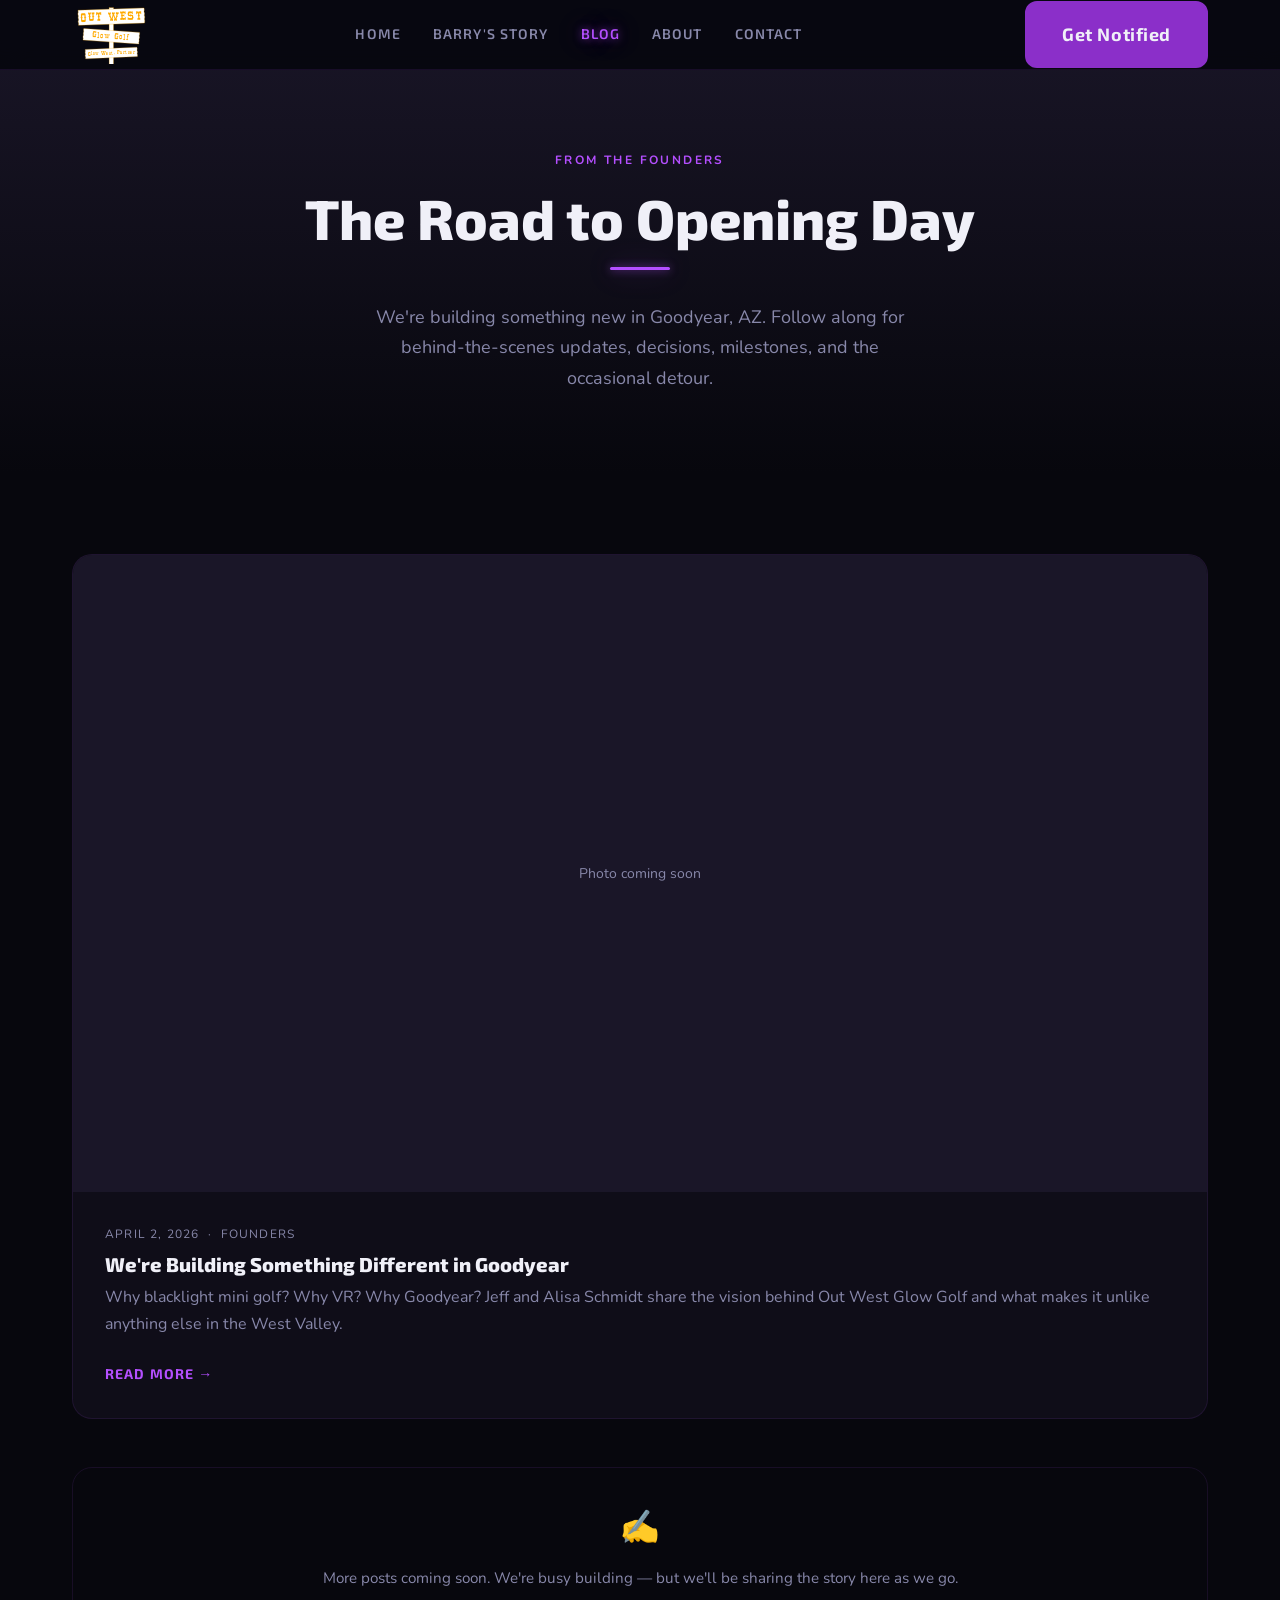
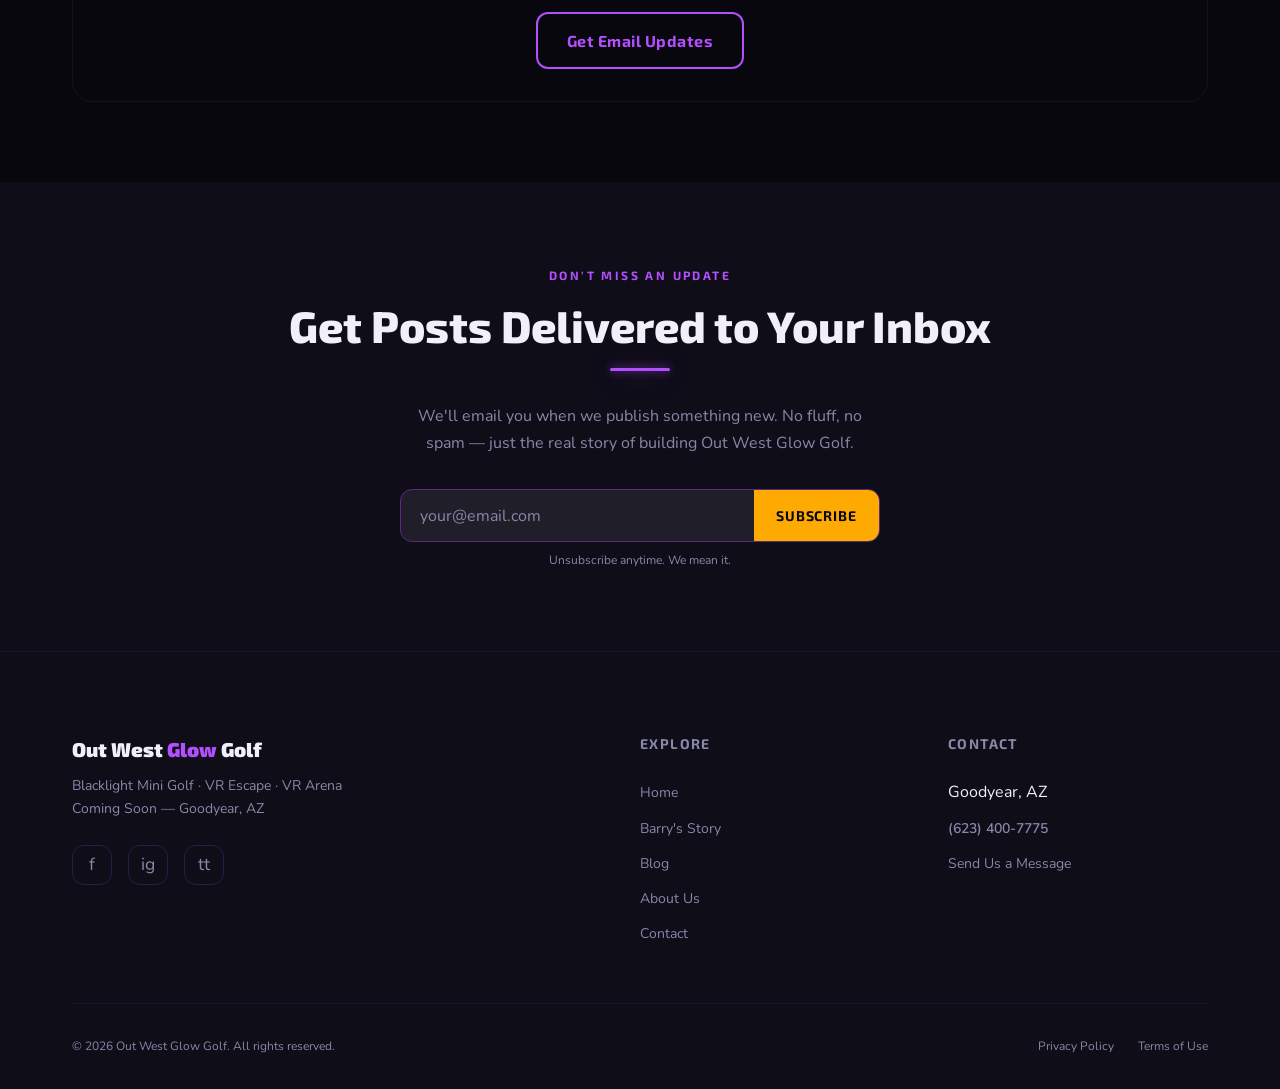
==== commit 39d68aa1: "Add logos, Barry images, and finalize color scheme - Add logo-nav.svg (cropped viewBox for nav bar)," ====
--- a/blog/index.html
+++ b/blog/index.html
@@ -29,7 +29,7 @@
   <nav class="nav" role="navigation" aria-label="Main navigation">
     <div class="nav__inner">
       <a href="../index.html" class="nav__logo" aria-label="Out West Glow Golf Home">
-        <span class="nav__logo-text">Out West <span>Glow</span> Golf</span>
+        <img src="../images/logo-nav.svg" alt="Out West Glow Golf" class="nav__logo-img" />
       </a>
       <ul class="nav__links" role="list">
         <li><a href="../index.html">Home</a></li>
--- a/css/variables.css
+++ b/css/variables.css
@@ -6,8 +6,12 @@
  *  Every color, glow, and font in the site references these
  *  CSS custom properties.
  *
- *  CURRENT STATUS: PLACEHOLDER COLORS — NOT FINAL
- *  Replace the values below once the official palette is chosen.
+ *  COLOR SCHEME: DECIDED — Purple + Sunset Amber + Course Blue
+ *  Drawn from Barry the Burro mascot art:
+ *    • Purple  = the glow / blacklight color (Barry's outline & bandana)
+ *    • Amber   = warm sunset yellow-orange (Barry's glowing golf ball)
+ *    • Blue    = course / brick accent
+ *    • Black   = background (logo works seamlessly on dark)
  * =============================================================
  */
 
@@ -17,34 +21,33 @@
      BACKGROUNDS
      Dark theme required for blacklight/glow look
      ───────────────────────────────────────────── */
-  --bg-base:        #07070f;   /* Page background — deepest dark */
-  --bg-surface:     #0e0e1c;   /* Card / section background */
-  --bg-elevated:    #161628;   /* Hover states, dropdowns */
-  --bg-overlay:     rgba(7, 7, 15, 0.88); /* Hero overlays, modals */
+  --bg-base:        #07070d;   /* Page background — near black with purple tint */
+  --bg-surface:     #0f0d18;   /* Card / section background */
+  --bg-elevated:    #1a1628;   /* Hover states, dropdowns */
+  --bg-overlay:     rgba(7, 7, 13, 0.88); /* Hero overlays, modals */
 
   /* ─────────────────────────────────────────────
-     BRAND COLORS — PLACEHOLDER — NOT FINAL
-     Suggested starting point: desert sunset palette
-     Options to explore:
-       • Turquoise + Terracotta (Southwest traditional)
-       • Electric Blue + Warm Gold (premium blacklight)
-       • Neon Green + Deep Purple (classic glow golf)
+     BRAND COLORS — FINAL
+     Purple + Sunset Amber palette
      ───────────────────────────────────────────── */
-  --brand-primary:    #e8820c;   /* PLACEHOLDER: warm amber / desert orange */
-  --brand-secondary:  #7c3aed;   /* PLACEHOLDER: deep UV purple */
-  --brand-accent:     #00d4ff;   /* PLACEHOLDER: neon cyan / blacklight glow */
-  --brand-highlight:  #ff4f8b;   /* PLACEHOLDER: hot pink pop accent */
+  --brand-primary:    #FFAA00;   /* Sunset amber — yellow with a hint of orange */
+  --brand-secondary:  #8B2FC9;   /* Deep purple — matching Barry's bandana */
+  --brand-accent:     #B44FFF;   /* Bright UV purple — the GLOW color */
+  --brand-highlight:  #4A9FFF;   /* Course blue — brick/path accent */
 
   /* ─────────────────────────────────────────────
      GLOW / NEON EFFECTS
-     Shadow values for text-shadow and box-shadow
+     Purple is the primary glow (blacklight effect)
+     Amber is the warm secondary glow
      ───────────────────────────────────────────── */
-  --glow-primary:   0 0 8px rgba(232, 130, 12, 0.5),
-                    0 0 24px rgba(232, 130, 12, 0.3);
-  --glow-secondary: 0 0 8px rgba(124, 58, 237, 0.5),
-                    0 0 24px rgba(124, 58, 237, 0.3);
-  --glow-accent:    0 0 8px rgba(0, 212, 255, 0.5),
-                    0 0 24px rgba(0, 212, 255, 0.3);
+  --glow-primary:   0 0 8px rgba(180, 79, 255, 0.6),
+                    0 0 28px rgba(180, 79, 255, 0.35);
+  --glow-secondary: 0 0 8px rgba(255, 170, 0, 0.5),
+                    0 0 24px rgba(255, 170, 0, 0.3);
+  --glow-accent:    0 0 8px rgba(180, 79, 255, 0.6),
+                    0 0 28px rgba(180, 79, 255, 0.35);
+  --glow-blue:      0 0 8px rgba(74, 159, 255, 0.5),
+                    0 0 20px rgba(74, 159, 255, 0.25);
   --glow-white:     0 0 8px rgba(255, 255, 255, 0.4),
                     0 0 20px rgba(255, 255, 255, 0.2);
 
@@ -61,24 +64,24 @@
      BUTTONS
      ───────────────────────────────────────────── */
   --btn-primary-bg:    var(--brand-primary);
-  --btn-primary-text:  var(--text-inverse);
-  --btn-primary-hover: #ff9a20;   /* Lighter on hover */
+  --btn-primary-text:  #07070d;    /* Dark text on amber button */
+  --btn-primary-hover: #ffc233;    /* Brighter amber on hover */
 
   --btn-secondary-bg:    transparent;
   --btn-secondary-border: var(--brand-accent);
   --btn-secondary-text:   var(--brand-accent);
-  --btn-secondary-hover-bg: rgba(0, 212, 255, 0.12);
+  --btn-secondary-hover-bg: rgba(180, 79, 255, 0.12);
 
-  --btn-cta-bg:    var(--brand-accent);
-  --btn-cta-text:  var(--text-inverse);
-  --btn-cta-hover: #33dcff;
+  --btn-cta-bg:    var(--brand-secondary);   /* Deep purple CTA */
+  --btn-cta-text:  #f0f0f8;
+  --btn-cta-hover: #a040e8;                  /* Brighter purple on hover */
 
   /* ─────────────────────────────────────────────
      UI ELEMENTS
      ───────────────────────────────────────────── */
-  --border-subtle:  rgba(255, 255, 255, 0.08);
-  --border-visible: rgba(255, 255, 255, 0.15);
-  --border-accent:  rgba(0, 212, 255, 0.35);
+  --border-subtle:  rgba(180, 79, 255, 0.1);
+  --border-visible: rgba(180, 79, 255, 0.2);
+  --border-accent:  rgba(180, 79, 255, 0.45);
 
   --radius-sm:  6px;
   --radius-md:  12px;
--- a/css/main.css
+++ b/css/main.css
@@ -244,7 +244,7 @@
 }
 
 .nav__logo-img {
-  height: 44px;
+  height: 58px;
   width: auto;
 }
 
@@ -380,9 +380,9 @@
       rgba(7, 7, 15, 0.85) 100%
     ),
     /* Placeholder gradient — replace with background-image: url('../images/hero.jpg') */
-    radial-gradient(ellipse at 30% 50%, rgba(124, 58, 237, 0.25) 0%, transparent 60%),
-    radial-gradient(ellipse at 70% 30%, rgba(0, 212, 255, 0.15) 0%, transparent 60%),
-    radial-gradient(ellipse at 50% 80%, rgba(232, 130, 12, 0.2) 0%, transparent 60%),
+    radial-gradient(ellipse at 30% 50%, rgba(139, 47, 201, 0.35) 0%, transparent 60%),
+    radial-gradient(ellipse at 70% 30%, rgba(180, 79, 255, 0.2) 0%, transparent 60%),
+    radial-gradient(ellipse at 50% 80%, rgba(255, 170, 0, 0.18) 0%, transparent 60%),
     #07070f;
   z-index: 0;
 }
